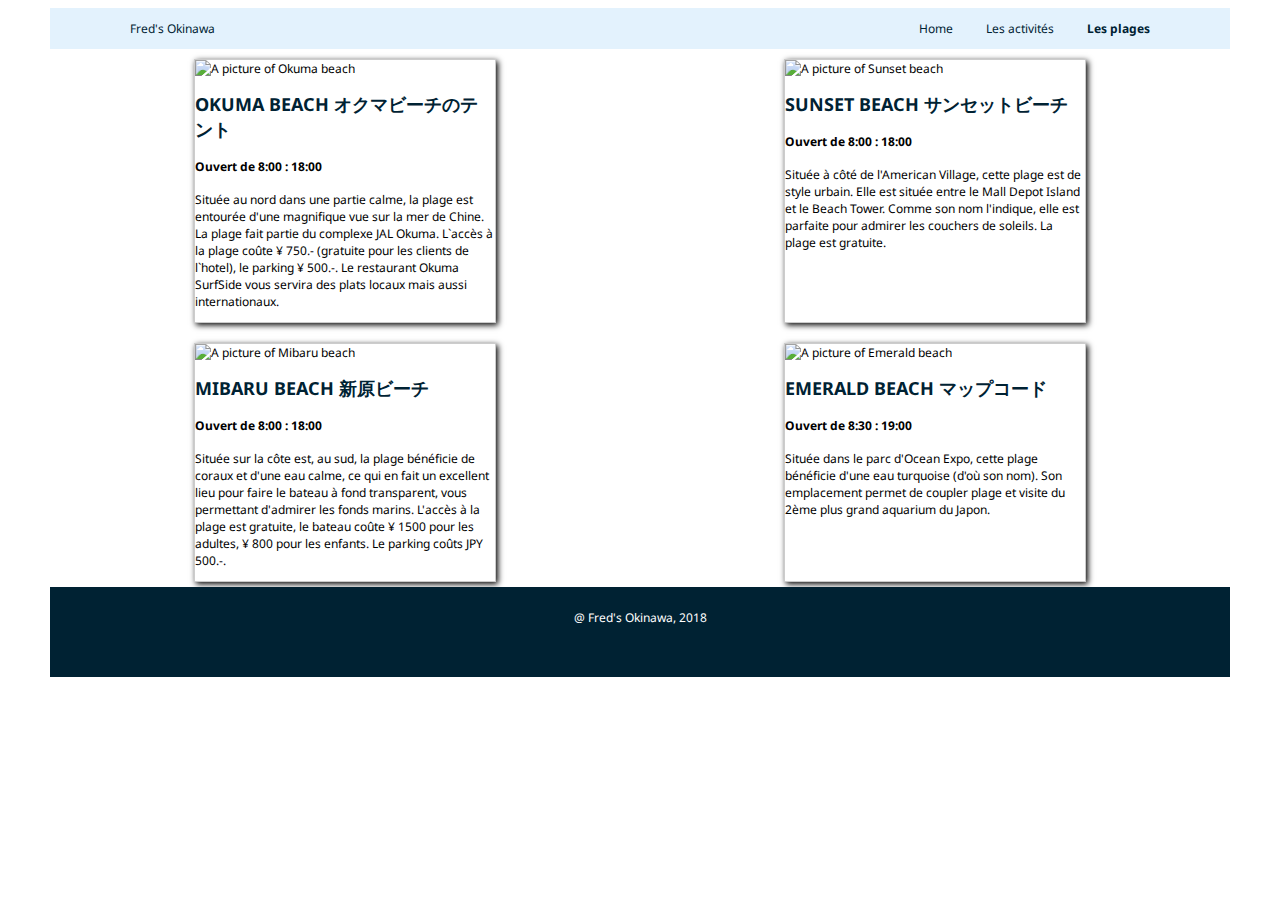
==== Plages.html @ 6b3783b0 "Init des fichiers" ====
<!DOCTYPE html>
<html lang="en" dir="ltr">
  <head>
    <meta charset="utf-8">
    <title>Okinawa - home</title>
    <meta name="description" content="Okinawa trip">
    <meta name="keywords" content="Okinawa,Japon,Japan,Beach">
    <meta name="author" content="Bawbawbaw">
    <meta name="viewport" content="width=device-width, initial-scale=1" />
    <link href="https://fonts.googleapis.com/css?family=Noto+Sans" rel="stylesheet">
    <link rel="stylesheet" href="https://use.fontawesome.com/releases/v5.3.1/css/all.css" integrity="sha384-mzrmE5qonljUremFsqc01SB46JvROS7bZs3IO2EmfFsd15uHvIt+Y8vEf7N7fWAU" crossorigin="anonymous">
    <link rel="stylesheet" href="style.css">
  </head>

  <body>

    <header>
      <p>Fred's Okinawa</p>
          <nav class="menu">
              <a href="index.html">Home</a>
              <a href="Activites.html">Les activités</a>
              <a class="Current" href="Plages.html">Les plages</a>
              <!-- <a href="Contact.html">Contact</a> -->
          </nav>
    </header>

    <div class="cards">

      <div class="card">
        <img class="cardpics" src="images/beach1.jpg" alt="A picture of Okuma beach" />
        <h2>OKUMA BEACH オクマビーチのテント</h2>
        <h4>Ouvert de 8:00 : 18:00</h4>
        <p>Située au nord dans une partie calme, la plage est entourée d'une magnifique vue sur la mer de Chine. La plage fait partie du complexe JAL Okuma. L`accès à la plage coûte ¥ 750.- (gratuite pour les clients de l`hotel), le parking ¥ 500.-. Le restaurant Okuma SurfSide vous servira des plats locaux mais aussi internationaux. </p>
      </div>

      <div class="card">
        <img class="cardpics" src="images/beach2.jpg" alt="A picture of Sunset beach" />
        <h2>SUNSET BEACH  サンセットビーチ</h2>
        <h4>Ouvert de 8:00 : 18:00</h4>
        <p>Située à côté de l'American Village, cette plage est de style urbain. Elle est située entre le Mall Depot Island et le Beach Tower. Comme son nom l'indique, elle est parfaite pour admirer les couchers de soleils. La plage est gratuite.</p>
      </div>

    </div>

    <div class="cards2">

      <div class="card2">
        <img class="cardpics" src="images/beach3.jpg" alt="A picture of Mibaru beach" />
        <h2>MIBARU BEACH 新原ビーチ</h2>
        <h4>Ouvert de 8:00 : 18:00</h4>
        <p>Située sur la côte est, au sud, la plage bénéficie de coraux et d'une eau calme, ce qui en fait un excellent lieu pour faire le bateau à fond transparent, vous permettant d'admirer les fonds marins. L'accès à la plage est gratuite, le bateau coûte ¥ 1500 pour les adultes, ¥ 800 pour les enfants. Le parking coûts JPY 500.-.</p>
      </div>

      <div class="card2">
        <img class="cardpics" src="images/beach4.jpg" alt="A picture of Emerald beach" />
        <h2>EMERALD BEACH マップコード</h2>
        <h4>Ouvert de 8:30 : 19:00</h4>
        <p>Située dans le parc d'Ocean Expo, cette plage bénéficie d'une eau turquoise (d'où son nom). Son emplacement permet de coupler plage et visite du 2ème plus grand aquarium du Japon. </p>
      </div>

    </div>



  <footer>
        <p>@ Fred's Okinawa, 2018</p>

        <div class=SMicons>
              <ul>
                    <li><a href="http://www.twitter.com" class="fab fa-twitter"></a></li>
                    <li><a href="http://www.linkedin.com" class="fab fa-linkedin-in"></a></li>
                    <li><a href="http://www.facebook.com" class="fab fa-facebook-f"></a></li>
                    <li><a href="http://www.google.com" class="fab fa-google"></a></li>
              </ul>
        </div>

  </footer>

  </body>
</html>
---- style.css ----
/* Definition des couleurs */
:root {
  --blue: #e3f2fd;
  --cara:#002233;
  --bluefonc: #002233;
  --white: #FFFCF9;
  --orange: #ff9100;
  --purple:#ede7f6;
  --green:#e8f5e9;
  --teal:#e0f2f1;
  --blue:#e3f2fd;
}

body {
  font-family: 'Noto Sans', sans-serif;
  font-size: 12px;
  margin-left: 50px;
  margin-right: 50px;
}

header {
  display:flex;
  justify-content: space-between;
  background-color: var(--blue);
  color: var(--cara);

  padding-left: 80px;
  padding-right: 80px;
}

header .Current{
  font-weight: bold;
}

header a {
  text-decoration: none;
    /* enlever le soulignement de liens*/
  padding-left: 30px;
}

header a:hover{
  background-color: var(--blue);
  color: var(--cara);
}

header a:link{
  background-color: var(--blue);
  color: var(--cara);
}

header a:visited{
  background-color: var(--blue);
  color: var(--cara);
}


nav {
  align-self: center;
    /* on centre les liens au milieu */
  text-decoration: none;
}

/* L'image de la plage et son texte */
/* -------------------------------------- */
.container{
  font-size: 14px;
  position:relative;
  color: black;

  display:block;
  margin-left: auto;

  text-align: center;
  margin: 0 0 0 0;

  margin-bottom: 0px;
  padding-bottom: 0px;

}

.container .caption {
  position:absolute;
  top:10%;
  left:20%;
  right:20%;
}

.container .caption p{
  line-height: normal;
}

.banner{
  width:100%;
  /* max-width: 1000px; */
  max-height: 800px;
  max-width: 1800px;
}

/* -------------------------------------- */
/* Image gallery */

.gallery{
  background-color: var(--bluefonc);
  color:white;

  margin-top: 0px;
  padding-top: 0px;
}

.gallery h2{
  padding:20px;
  text-align:center;
  color:var(--orange);
}

.gallery a{
  color:var(--orange);
}

.gallery ul {
  list-style-type: none;
  padding: calc(8% - 6px);
  margin: 0;

  display: flex;
  flex-wrap: wrap;
}

.gallery li {
  flex: 1 0 150px;
  height: 300px;
  margin: 20px;
  background-repeat: no-repeat;
  background-size: cover;
}

.gallery h3{
  font-size: 13px;
  text-align: center;
}
.gallery h4{
  font-size: 10px;
}


.temple {
  background-image: url(images/Temple.jpg);
  background-position: right 50% bottom 50%;
}

.temple h3{
  margin-top: 290px;
  background-color: var(--orange);
  line-height:2;
}

.temple h4{
  background-color: var(--bluefonc);
  margin-top: none;
}


.aquarium {
  background-image: url(images/Shark.jpg);
  background-position: right 20% bottom 50%;
}

.aquarium h3{
  margin-top: 290px;
  background-color: var(--orange);
  line-height:2;
}

.aquarium h4{
  background-color: var(--bluefonc);
  margin-top: none;
}

.bbq {
  background-image: url(images/bbq.jpg);
  background-position: right 50% bottom 50%;
}

.bbq h3{
  margin-top: 290px;
  background-color: var(--orange);
  line-height:2;
}

.bbq h4{
  background-color: var(--bluefonc);
  margin-top: none;
}

.diving {
  background-image: url(images/dive.jpg);
  background-position: right 20% bottom 50%;
}

.diving h3{
  margin-top: 290px;
  background-color: var(--orange);
  line-height:2;
}

.diving h4{
  background-color: var(--bluefonc);
  margin-top: none;
}


/* beach gallery */
/* -------------------------------------------------- */
.beach{
  background-color: white;
}

.beach h2{
  text-align: center;
  padding-top: 10px;
  padding-bottom: 10px;
}

.beach ul{
  list-style-type: none;
  margin-left: 0;
  display:block;
  padding-left: 80px;
  padding-right: 80px;
}

.beach li{
  background-repeat: no-repeat;
  background-size: cover;

  width:100%;
}

.beach h3{
  font-size: 14px;
  color:var(--bluefonc);
  margin-top: 10px;
  margin-bottom: 10px;
}

.beach h4{
  font-size: 12px;
  color:white;
  margin-top: 10px;
  margin-bottom: 10px;
}

.beach p{
  font-size: 10px;
  color:white;
  margin-top: 10px;
}

.beach1 {
  background-image: url(images/Beach1.jpg);
  background-position: right 50% bottom 30%;

  height:300px;
  display: flex;
  margin-bottom: 10px;
}

.beach2 {
  background-image: url(images/Beach2.jpg);
  background-position: right 50% bottom 30%;

  height:300px;
  display: flex;
  margin-bottom: 10px;
}

.beach_box{
  background: var(--orange);
  border-radius:50%;
  width:160px;
  height:160px;
  border:2px solid #e55100;

  align-items: left;
  align-self: center;
  align-content: center;
  text-align: center;
  margin-left: 20px;
}

.beach3 {
  background-image: url(images/Beach3.jpg);
  background-position: right 50% bottom 10%;

  height:300px;
  display: flex;
  margin-bottom: 10px;
}

.beach4 {
  background-image: url(images/Beach4.jpg);
  background-position: right 50% bottom 10%;

  height:300px;
  display: flex;
  margin-bottom: 10px;
}

/* footer */
/* -------------------------------------- */
footer{
  background-color:var(--bluefonc);
  /* position:absolute; */
  position:relative;
  bottom:5px;;
  width:100%;
  padding-top:10px;
  height:50px;

  font-size: 12px;
  color:white;
  text-align: center;
}

footer p {
  background-color:var(--bluefonc);
  text-align: center;
}

footer .SMicons {
  background-color:var(--bluefonc);
  text-align: center;
  padding-bottom: 10px;
}

footer ul {
  padding-left: 0;
}

footer li{
  list-style-type: none;
  display: inline;
  text-align: center;
  padding-left: 0;
  padding-right: 10px;
}

footer a{
  padding-left: 0;
  text-decoration: none;
}

footer a:link{
  color:white;
}

footer a:visited{
  color:white;
}

/* ----------------------------- */
/* ACTIVITES */
.banner1{
  display:block;
  margin:0 auto;
  display:center;

  width:100%;
}


.banner2 {
  display:flex;
}

.banner .activ{

  flex-wrap:wrap;
  align-items: stretch;
  justify-content: space-around;
}

.banner2 ul{
  padding-left: 0;
}

.banner2 li{
  background-repeat: no-repeat;
  background-size:cover;
  list-style-type: none;
  height:200px;
}

.banner2 h1{
  text-shadow:2px 2px 6px #000;
}


.banner2 .activit1{
  background-image: url(Images/Temple.jpg);
  background-position: 50% 50%;
  justify-content: center;

  flex:0 1 200px;
  max-width:100%;
}


.banner2 .activit2{
  background-image: url(Images/Shark.jpg);
  background-position: 10% 60%;

  flex:0 1 200px;
  max-width:100%;
}


.banner2 .activit3{
  background-image: url(Images/bbq.jpg);
  background-position: 50% 30%;

  flex:0 1 200px;
  max-width:100%;
}

.banner2 .activit4{
  background-image: url(Images/dive.jpg);
  background-position: 20% 20%;

  flex:0 1 400px;
  max-width:100%;
}

.banner2 .headact1{
  background-color: var(--teal);

  margin-bottom: 40px;
}

.banner2 .headact2{
  background-color: var(--blue);

  margin-bottom: 40px;
}

.banner2 .headact3{
  background-color: var(--green);

  margin-bottom: 40px;
}

.banner2 .headact4{
  background-color: var(--teal);
}

.banner2 .direction{
  color:var(--orange);
  background-color: var(--bluefonc);

  padding-top: 10px;
  padding-bottom: 10px;
}



/* LES PLAGES */

.cards {
  display:flex;
  flex-wrap:wrap;
  align-items: stretch;
  justify-content: space-around;
}

.card{
  flex:0 1 300px;
  margin:10px;

  border: 1px solid #ccc;
  box-shadow: 2px 2px 6px 0px;
}

.cards2 {
  display:flex;
  flex-wrap:wrap;
  align-items: stretch;
  justify-content: space-around;
}

.card2{
  flex:0 1 300px;
  margin:10px;

  border: 1px solid #ccc;
  box-shadow: 2px 2px 6px 0px;
}

.cardpics{
  max-width:100%;
}

.card h2{
  color:var(--bluefonc);
  font-weight:bold;
}

.card2 h2{
  color:var(--bluefonc);
  font-weight:bold;
}

.FormHead{
  padding-top: 10px;
  padding-bottom: 10px;
  font-size: 14px;
  color: var(--bleufonc);

  margin-bottom: 20px;
}

.formulaire{
  margin-top: 10px;
  margin-bottom: 20px;
}

input[type=text], select, textarea {
   width: 100%;
   padding: 12px;
   border: 4px solid var(--blue);
   border-radius: 4px;
   box-sizing: border-box;
   margin-top: 6px;
   margin-bottom: 16px;
}


input[type=envoyer] {
   background-color: #4CAF50;
   color: white;
   padding: 12px 20px;
   border: none;
   border-radius: 4px;
   cursor: pointer;
}

.formulaire .bout1:hover{
    background-color: var(--blue);
    color: var(--cara);
}
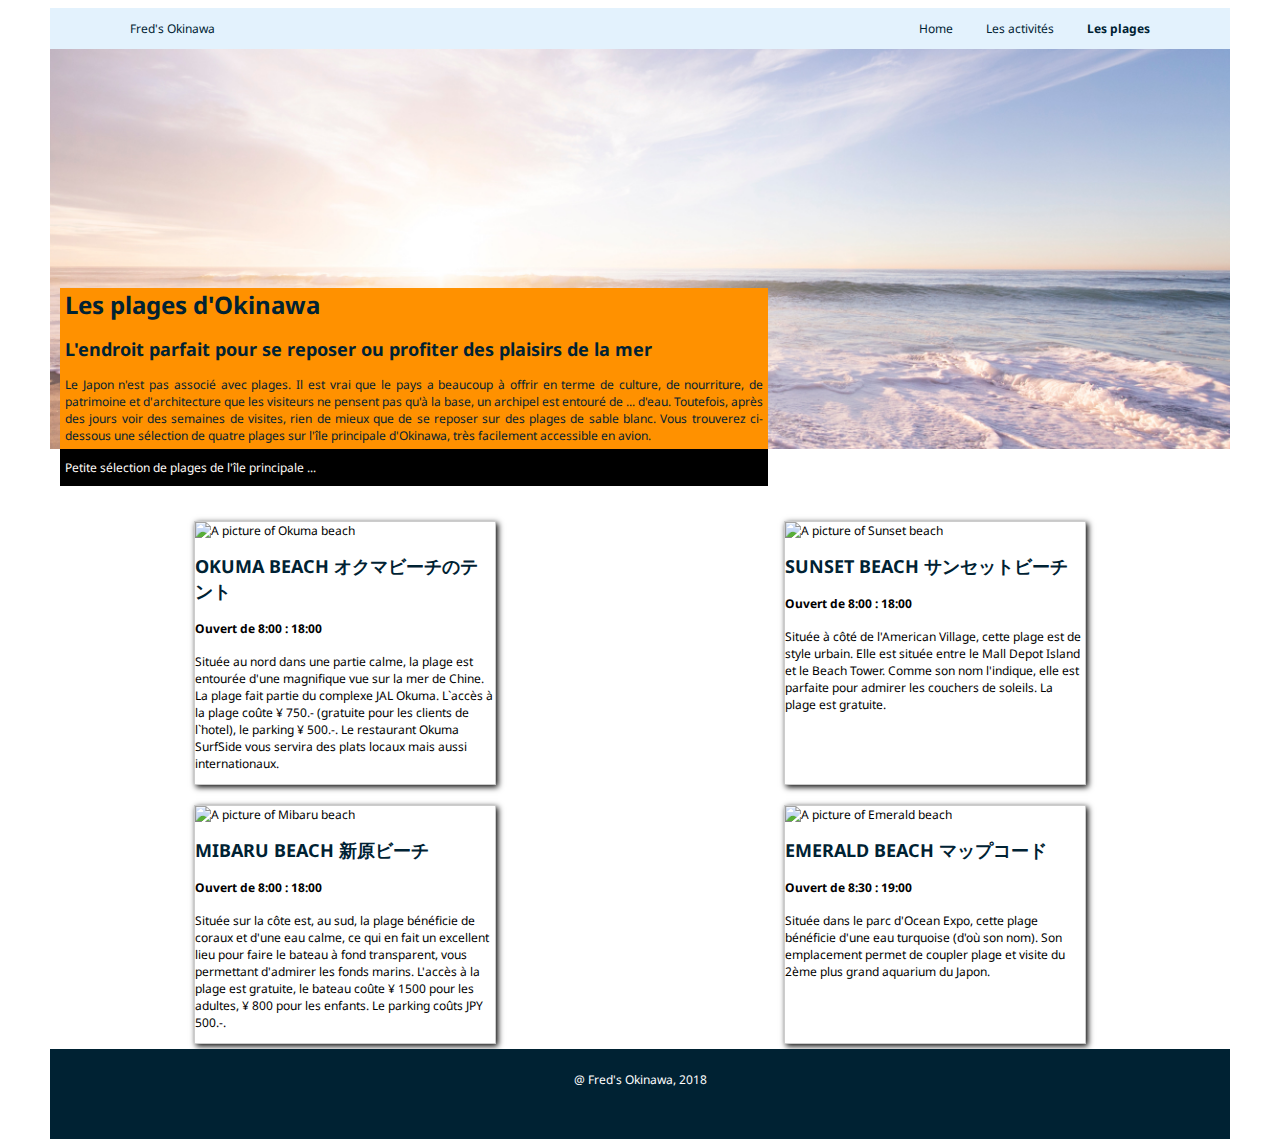
==== commit ef52b21a: "Some improvements" ====
--- a/Plages.html
+++ b/Plages.html
@@ -2,7 +2,7 @@
 <html lang="en" dir="ltr">
   <head>
     <meta charset="utf-8">
-    <title>Okinawa - home</title>
+    <title>Okinawa - Les plages</title>
     <meta name="description" content="Okinawa trip">
     <meta name="keywords" content="Okinawa,Japon,Japan,Beach">
     <meta name="author" content="Bawbawbaw">
@@ -24,17 +24,31 @@
           </nav>
     </header>
 
+
+<div class="containerpic">
+    <div class="picdep"></div>
+
+    <div class="textcontainer">
+        <div class="textdep">
+            <h1>Les plages d'Okinawa</h1>
+              <h2>L'endroit parfait pour se reposer ou profiter des plaisirs de la mer</h2>
+              <p class="textdepdes">Le Japon n'est pas associé avec plages. Il est vrai que le pays a beaucoup à offrir en terme de culture, de nourriture, de patrimoine et d'architecture que les visiteurs ne pensent pas qu'à la base, un archipel est entouré de ... d'eau. Toutefois, après des jours voir des semaines de visites, rien de mieux que de se reposer sur des plages de sable blanc. Vous trouverez ci-dessous une sélection de quatre plages sur l'île principale d'Okinawa, très facilement accessible en avion.</p>
+        </div>
+          <div class="textdep2">Petite sélection de plages de l'île principale ...</div>
+    </div>
+</div>
+
     <div class="cards">
 
       <div class="card">
-        <img class="cardpics" src="images/beach1.jpg" alt="A picture of Okuma beach" />
+        <img class="cardpics" src="images/Beach1.jpg" alt="A picture of Okuma beach" />
         <h2>OKUMA BEACH オクマビーチのテント</h2>
         <h4>Ouvert de 8:00 : 18:00</h4>
         <p>Située au nord dans une partie calme, la plage est entourée d'une magnifique vue sur la mer de Chine. La plage fait partie du complexe JAL Okuma. L`accès à la plage coûte ¥ 750.- (gratuite pour les clients de l`hotel), le parking ¥ 500.-. Le restaurant Okuma SurfSide vous servira des plats locaux mais aussi internationaux. </p>
       </div>
 
       <div class="card">
-        <img class="cardpics" src="images/beach2.jpg" alt="A picture of Sunset beach" />
+        <img class="cardpics" src="images/Beach2.jpg" alt="A picture of Sunset beach" />
         <h2>SUNSET BEACH  サンセットビーチ</h2>
         <h4>Ouvert de 8:00 : 18:00</h4>
         <p>Située à côté de l'American Village, cette plage est de style urbain. Elle est située entre le Mall Depot Island et le Beach Tower. Comme son nom l'indique, elle est parfaite pour admirer les couchers de soleils. La plage est gratuite.</p>
@@ -45,14 +59,14 @@
     <div class="cards2">
 
       <div class="card2">
-        <img class="cardpics" src="images/beach3.jpg" alt="A picture of Mibaru beach" />
+        <img class="cardpics" src="images/Beach3.jpg" alt="A picture of Mibaru beach" />
         <h2>MIBARU BEACH 新原ビーチ</h2>
         <h4>Ouvert de 8:00 : 18:00</h4>
         <p>Située sur la côte est, au sud, la plage bénéficie de coraux et d'une eau calme, ce qui en fait un excellent lieu pour faire le bateau à fond transparent, vous permettant d'admirer les fonds marins. L'accès à la plage est gratuite, le bateau coûte ¥ 1500 pour les adultes, ¥ 800 pour les enfants. Le parking coûts JPY 500.-.</p>
       </div>
 
       <div class="card2">
-        <img class="cardpics" src="images/beach4.jpg" alt="A picture of Emerald beach" />
+        <img class="cardpics" src="images/Beach4.jpg" alt="A picture of Emerald beach" />
         <h2>EMERALD BEACH マップコード</h2>
         <h4>Ouvert de 8:30 : 19:00</h4>
         <p>Située dans le parc d'Ocean Expo, cette plage bénéficie d'une eau turquoise (d'où son nom). Son emplacement permet de coupler plage et visite du 2ème plus grand aquarium du Japon. </p>
--- a/style.css
+++ b/style.css
@@ -1,7 +1,7 @@
 /* Definition des couleurs */
 :root {
   --blue: #e3f2fd;
-  --cara:#002233;
+  --cara: #002233;
   --bluefonc: #002233;
   --white: #FFFCF9;
   --orange: #ff9100;
@@ -18,6 +18,7 @@
   margin-right: 50px;
 }
 
+
 header {
   display:flex;
   justify-content: space-between;
@@ -75,7 +76,6 @@
 
   margin-bottom: 0px;
   padding-bottom: 0px;
-
 }
 
 .container .caption {
@@ -110,6 +110,8 @@
 .gallery h2{
   padding:20px;
   text-align:center;
+                        margin-top:0;
+
   color:var(--orange);
 }
 
@@ -208,7 +210,7 @@
   margin-top: none;
 }
 
-
+/* -------------------------------------------------- */
 /* beach gallery */
 /* -------------------------------------------------- */
 .beach{
@@ -360,6 +362,8 @@
 
 /* ----------------------------- */
 /* ACTIVITES */
+/* ----------------------------- */
+
 .banner1{
   display:block;
   margin:0 auto;
@@ -397,7 +401,7 @@
 
 
 .banner2 .activit1{
-  background-image: url(Images/Temple.jpg);
+  background-image: url(images/Temple.jpg);
   background-position: 50% 50%;
   justify-content: center;
 
@@ -407,7 +411,7 @@
 
 
 .banner2 .activit2{
-  background-image: url(Images/Shark.jpg);
+  background-image: url(images/Shark.jpg);
   background-position: 10% 60%;
 
   flex:0 1 200px;
@@ -416,7 +420,7 @@
 
 
 .banner2 .activit3{
-  background-image: url(Images/bbq.jpg);
+  background-image: url(images/bbq.jpg);
   background-position: 50% 30%;
 
   flex:0 1 200px;
@@ -424,7 +428,7 @@
 }
 
 .banner2 .activit4{
-  background-image: url(Images/dive.jpg);
+  background-image: url(images/dive.jpg);
   background-position: 20% 20%;
 
   flex:0 1 400px;
@@ -462,17 +466,63 @@
 }
 
 
-
+/* ----------------------------- */
 /* LES PLAGES */
+/* ----------------------------- */
+.containerpic{
+  display:block;
+}
+
+.picdep{
+  background-image: url(Images/Beach4.jpg);
+  background-repeat: no-repeat;
+  background-size: cover;
+  background-color: white;
+
+  background-position: right 50% bottom 50%;
+  height:400px;
+  max-width:100%;
+}
+
+  .textcontainer{
+    display:block;
+    margin:-15% 300px 0 10px;
+    max-width:100%;
+    width:60%;
+  }
+
+    .textdep{
+      color:var(--bluefonc);
+      background-color: var(--orange);
+      padding-left: 5px;
+      padding-right: 5px;
+      text-align: justify;
+    }
+
+    .textdepdes{
+      margin-bottom: 0;
+      padding-bottom: 5px;
+    }
+
+    .textdep2{
+      background-color: black;
+      color:var(--white);
+      padding-left: 5px;
+      padding-top: 10px;
+      padding-bottom: 10px;
+    }
+
 
 .cards {
   display:flex;
   flex-wrap:wrap;
   align-items: stretch;
   justify-content: space-around;
-}
-
-.card{
+
+  margin-top: 25px;
+}
+
+.card {
   flex:0 1 300px;
   margin:10px;
 
@@ -513,12 +563,12 @@
   padding-top: 10px;
   padding-bottom: 10px;
   font-size: 14px;
-  color: var(--bleufonc);
+  color: var(--bluefonc);
 
   margin-bottom: 20px;
 }
 
-.formulaire{
+/* .formulaire{
   margin-top: 10px;
   margin-bottom: 20px;
 }
@@ -546,4 +596,4 @@
 .formulaire .bout1:hover{
     background-color: var(--blue);
     color: var(--cara);
-}
+} */
